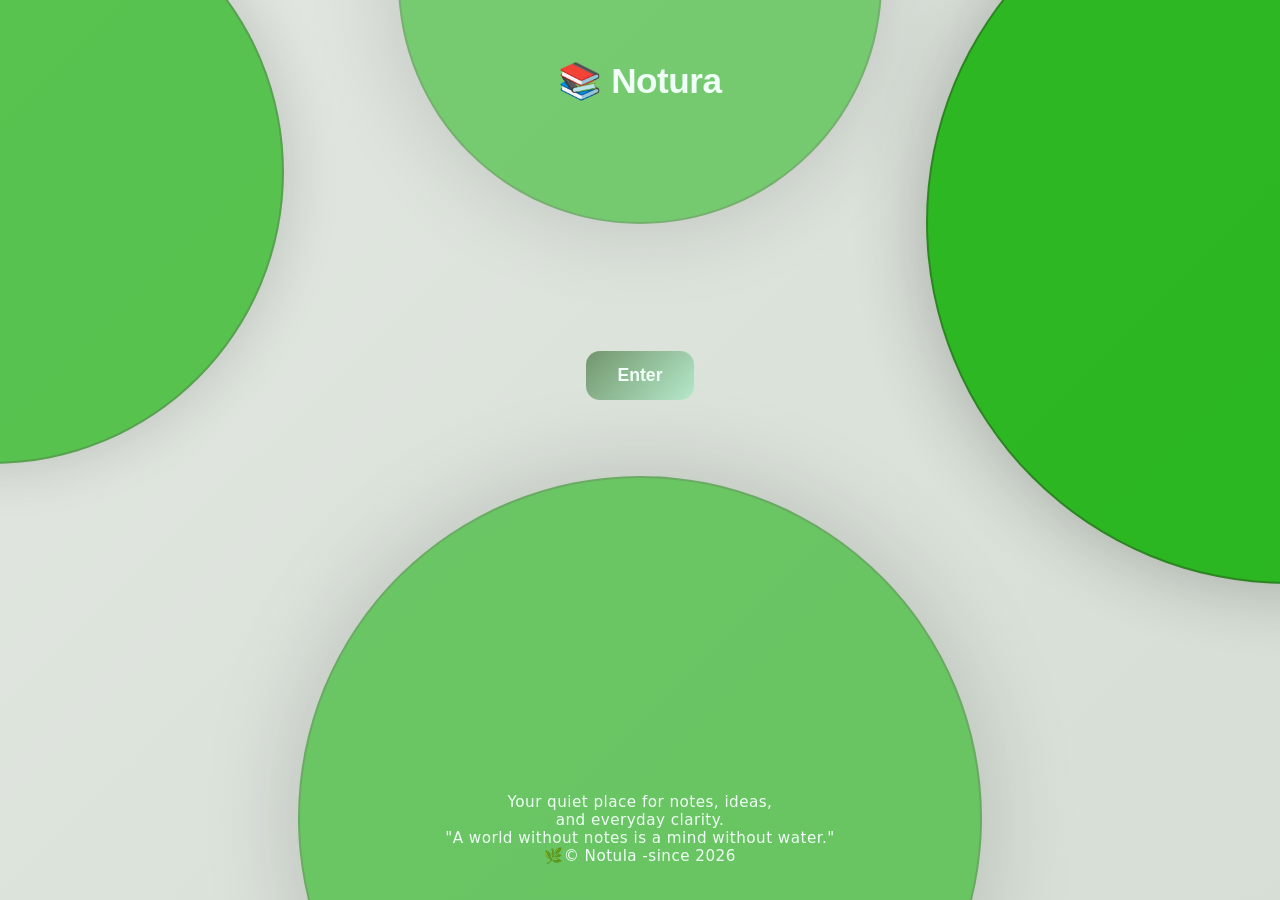
==== index.html @ f423e6d7 "Fix HTML encoding issues in index.html" ====
<!DOCTYPE html>
<html lang="ja">
<head>
    <meta charset="UTF-8">
    <link rel="apple-touch-icon" sizes="180x180" href="notura-icon.png">
    <meta name="apple-mobile-web-app-capable" content="yes">
    <meta name="mobile-web-app-capable" content="yes">
    <meta name="apple-mobile-web-app-status-bar-style" content="black">
    <meta name="theme-color" content="#4a4a4a">
    <meta name="viewport" content="width=device-width, initial-scale=1.0">
    <title>気になった本メモ</title>
    <link rel="stylesheet" href="style.css">
    <link rel="manifest" href="manifest.json">
</head>
<body>

    <!-- 背景バブル（均等配置） -->
    <div class="bg-bubble b1"></div>
    <div class="bg-bubble b2"></div>
    <div class="bg-bubble b3"></div>
    <div class="bg-bubble b4"></div>
    <div class="bg-bubble b5"></div>
    <div class="bg-bubble b6"></div>
    <div class="bg-bubble b7"></div>

    <div class="top-circle"></div>
    <div class="left-circle"></div>
    <div class="right-circle"></div>
    <div class="bottom-circle"></div>

    <h2 class="notura-logo">📚 Notura</h2>


    <button id="enterBtn" class="enter-button">Enter</button>

    <footer class="app-footer">
        <p class="notura-tagline">
         Your quiet place for notes, ideas, <br>and everyday clarity. <br>"A world without notes is a mind without water."
       <br> 🌿© Notula -since 2026
    </p>
    </footer>

<script src="index.js"></script>

<script>
if ("serviceWorker" in navigator) {
    navigator.serviceWorker.register("service-worker.js")
    .then(() => console.log("Service Worker registered"));
}
</script>

</body>
</html>
---- style.css ----
@charset "utf-8";

/* ============================
   1. Body：深い緑の静けさ
   ============================ */
body {
    margin: 0;
    min-height: 100vh;
    position: relative;
    overflow: hidden;

    background: linear-gradient(
        135deg,
        #e1e7e0,   /* 少し濃い緑 */
        #d6ded5    /* 深緑 */
    );

    display: flex;
    flex-direction: column;
    align-items: center;

    font-family: system-ui, -apple-system, BlinkMacSystemFont, "Segoe UI", sans-serif;
}


/* ============================
   2. シャボン玉（緑のまま）
   ============================ */
@keyframes bubble-rise {
    0% { transform: translateY(80px) scale(0.7); opacity: 0; }
    20% { opacity: 0.9; }
    100% { transform: translateY(-120px) scale(1.1); opacity: 0; }
}

.bg-bubble {
    display: none;
    position: fixed;
    border-radius: 50%;
    border: 1px solid #0eaf03;
    background: radial-gradient(
        circle at 30% 30%,
        #007a45,
        #0eaf03,
        #0eaf03
    );
    opacity: 0.9;
    pointer-events: none;
    z-index: -1;
    animation: bubble-rise 10s ease-in-out infinite;
}

.b1 { width: 180px; height: 180px; left: 8%;  bottom: -60px; animation-duration: 9s; }
.b2 { width: 140px; height: 140px; left: 30%; bottom: -80px; animation-duration: 11s; }
.b3 { width: 100px; height: 100px; left: 55%; bottom: -70px; animation-duration: 8s; }
.b4 { width: 160px; height: 160px; left: 70%; bottom: -90px; animation-duration: 13s; }
.b5 { width: 120px; height: 120px; left: 85%; bottom: -65px; animation-duration: 10s; }
.b6 { width: 90px;  height: 90px;  left: 40%; bottom: -100px; animation-duration: 12s; }
.b7 { width: 200px; height: 200px; left: 15%; bottom: -110px; animation-duration: 14s; }

/* ============================
   右側の円：大（黄金比の「大」）
   ============================ */
.right-circle {
    position: fixed;
    top: -140px;
    right: -370px;
    width: 720px;
    height: 720px;
    border-radius: 50%;
    z-index: -1;

    background: #0eaf03;
    border: 2px solid rgba(16, 11, 1, 0.35);
    opacity: 0.85;
    box-shadow: 0 0 80px rgba(0, 0, 0, 0.30);
}


/* ============================
   上部の円：小（黄金比の「小」）
   ============================ */
.top-circle {
    position: fixed;
    top: -260px;               /* ← 黄金比のズレ */
    left: 50%;
    transform: translateX(-50%);
    width: 480px;              /* ← 黄金比の小 */
    height: 480px;
    border-radius: 50%;
    z-index: -1;

    background: #0eaf03;
    border: 2px solid rgba(16, 11, 1, 0.30);
    opacity: 0.50;             /* ← 最奥なので薄め */
    box-shadow: 0 0 90px rgba(0, 0, 0, 0.30);
}


/* ============================
   左側の円：小中間（黄金比の「中」寄り）
   ============================ */
.left-circle {
    position: fixed;
    top: -120px;               /* ← 少し上げて非対称性UP */
    left: -300px;
    width: 580px;              /* ← 黄金比の中間 */
    height: 580px;             /* ← 縦横比を揃えると美しい */
    border-radius: 50%;
    z-index: -1;

    background: #0eaf03;
    border: 2px solid rgba(16, 11, 1, 0.30);
    opacity: 0.65;             /* ← 中間レイヤー */
    box-shadow: 0 0 60px rgba(0, 0, 0, 0.25);
}


/* ============================
   下部の円：中（黄金比の「中」）
   ============================ */
.bottom-circle {
    position: fixed;
    bottom: -260px;            /* ← 上との対称を黄金比に寄せる */
    left: 50%;
    transform: translateX(-50%);
    width: 680px;              /* ← 黄金比の中 */
    height: 680px;
    border-radius: 50%;
    z-index: -1;

    background: #0eaf03;
    border: 2px solid rgba(16, 11, 1, 0.30);
    opacity: 0.55;             /* ← 影としての役割 */
    box-shadow: 0 0 100px rgba(0, 0, 0, 0.30);
}


/* ============================
   3. ロゴ：ほぼ白ミント（緑にもブラウンにも合う）
   ============================ */
.notura-logo {
    font-family: -apple-system, BlinkMacSystemFont, "SF Pro Display", "Helvetica Neue", sans-serif;
    font-weight: 600;
    font-size: 2.2em;
    letter-spacing: -0.5px;
    color: #F0FFF7;   /* 緑背景 × ブラウン円に最適 */
    margin-top: 60px;
    text-align: center;
}


/* ============================
   4. タグライン：紙色（緑 × ブラウンの中間）
   ============================ */
.notura-tagline {
    margin-top: 14px;
    font-size: 0.95em;
    color: #f0fff7;   /* ライトベージュ（紙色） */
    letter-spacing: 0.03em;
    text-align: center;
    opacity: 1.0;
}


/* ============================
   5. Enter ボタン：ミント（視認性と清潔感）
   ============================ */
.enter-button {
    margin-top: 220px; 
    padding: 14px 32px;
    font-size: 1.1em;
    font-weight: 600;
    color: #f0fff7;

    background: linear-gradient(
        135deg,
        rgba(27, 84, 17, 0.55),
        rgba(140, 240, 190, 0.45)
    );

    border: none;
    border-radius: 14px;
    cursor: pointer;

    backdrop-filter: saturate(180%) blur(10px);
    -webkit-backdrop-filter: saturate(180%) blur(10px);

    transition: transform 0.2s ease, opacity 0.2s ease;
}

.enter-button:hover {
    transform: translateY(-2px);
    opacity: 0.9;
}


/* ============================
   6. Footer：紙色 × ブラウン
   ============================ */
.app-footer {
    margin-top: auto;
    text-align: center;
    padding: 20px 0;
    color: #ffffff;
}
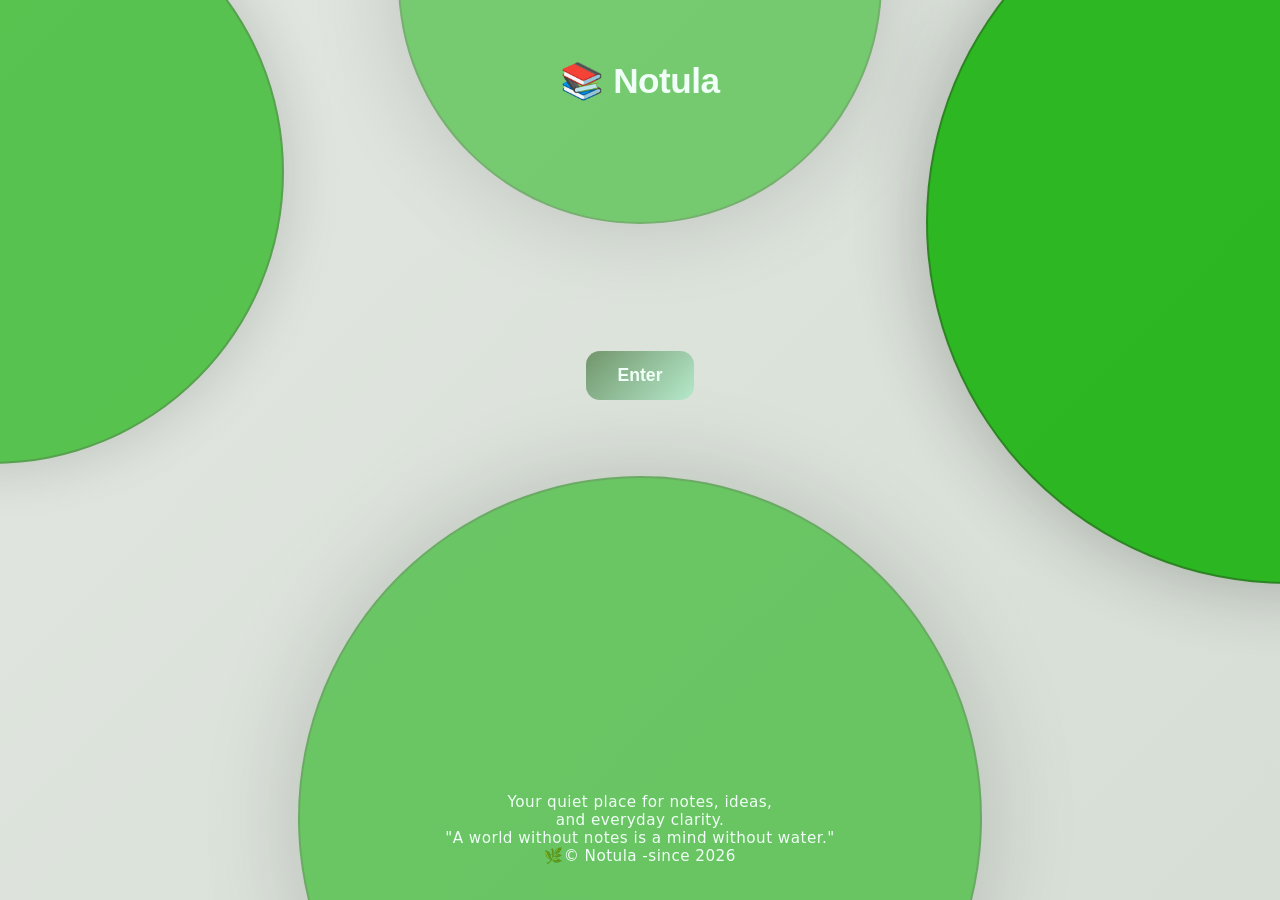
==== commit 10c00326: "Fix HTML formatting and structure" ====
--- a/index.html
+++ b/index.html
@@ -2,7 +2,7 @@
 <html lang="ja">
 <head>
     <meta charset="UTF-8">
-    <link rel="apple-touch-icon" sizes="180x180" href="notura-icon.png">
+    <link rel="apple-touch-icon" sizes="180x180" href="new-notula-icon2.png">
     <meta name="apple-mobile-web-app-capable" content="yes">
     <meta name="mobile-web-app-capable" content="yes">
     <meta name="apple-mobile-web-app-status-bar-style" content="black">
@@ -28,7 +28,7 @@
     <div class="right-circle"></div>
     <div class="bottom-circle"></div>
 
-    <h2 class="notura-logo">📚 Notura</h2>
+    <h2 class="notura-logo">📚 Notula</h2>
 
 
     <button id="enterBtn" class="enter-button">Enter</button>
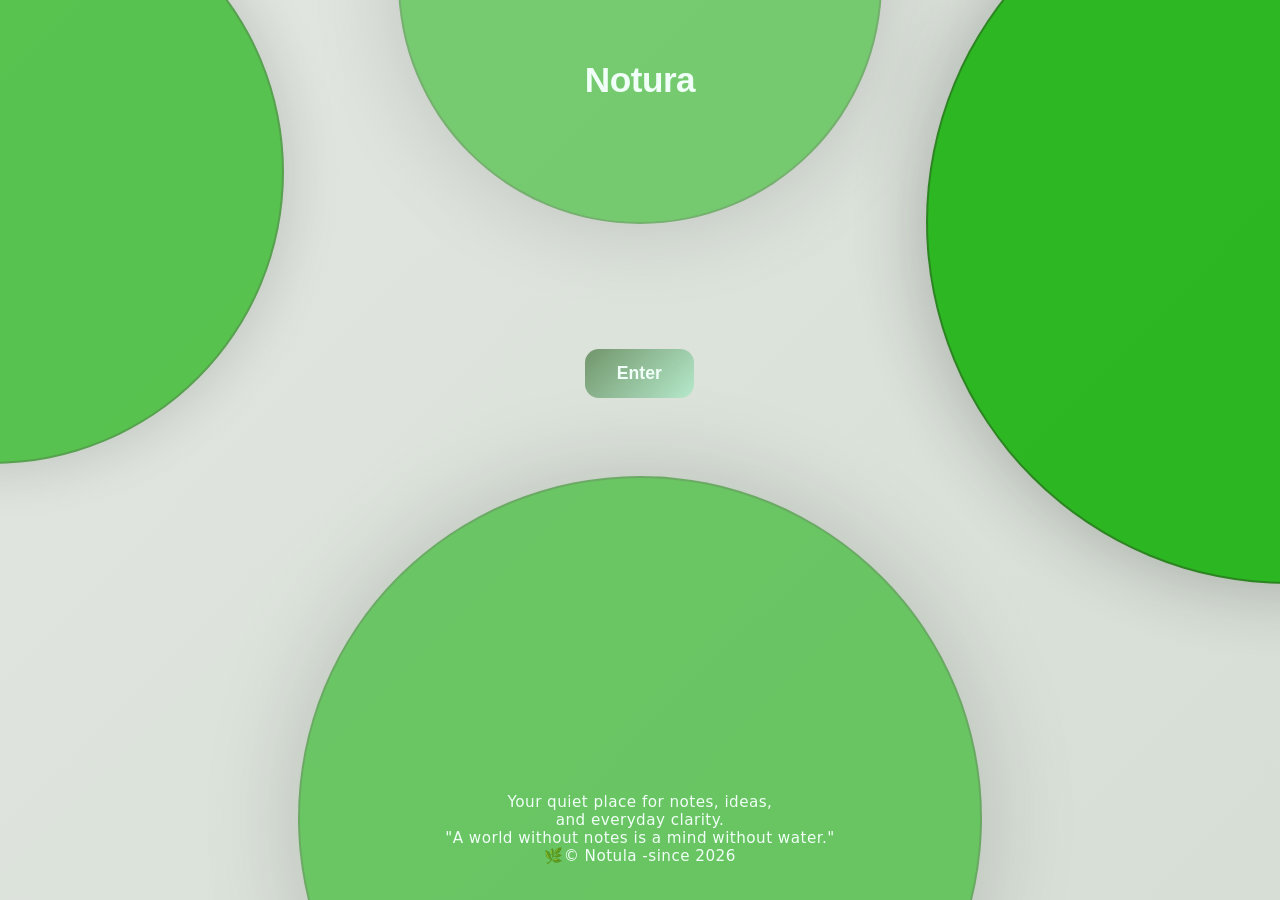
==== commit 21465e29: "Refactor HTML structure with center wrapper Updated the structure of the HTML document by adding a c" ====
--- a/index.html
+++ b/index.html
@@ -2,7 +2,7 @@
 <html lang="ja">
 <head>
     <meta charset="UTF-8">
-    <link rel="apple-touch-icon" sizes="180x180" href="new-notula-icon2.png">
+    <link rel="apple-touch-icon" sizes="180x180" href="new-notula-icon3.png">
     <meta name="apple-mobile-web-app-capable" content="yes">
     <meta name="mobile-web-app-capable" content="yes">
     <meta name="apple-mobile-web-app-status-bar-style" content="black">
@@ -28,10 +28,11 @@
     <div class="right-circle"></div>
     <div class="bottom-circle"></div>
 
-    <h2 class="notura-logo">📚 Notula</h2>
+    <div class="center-wrapper">
+        <h2 class="notura-logo"> Notura</h2>
+        <button id="enterBtn" class="enter-button">Enter</button>
+    </div>
 
-
-    <button id="enterBtn" class="enter-button">Enter</button>
 
     <footer class="app-footer">
         <p class="notura-tagline">
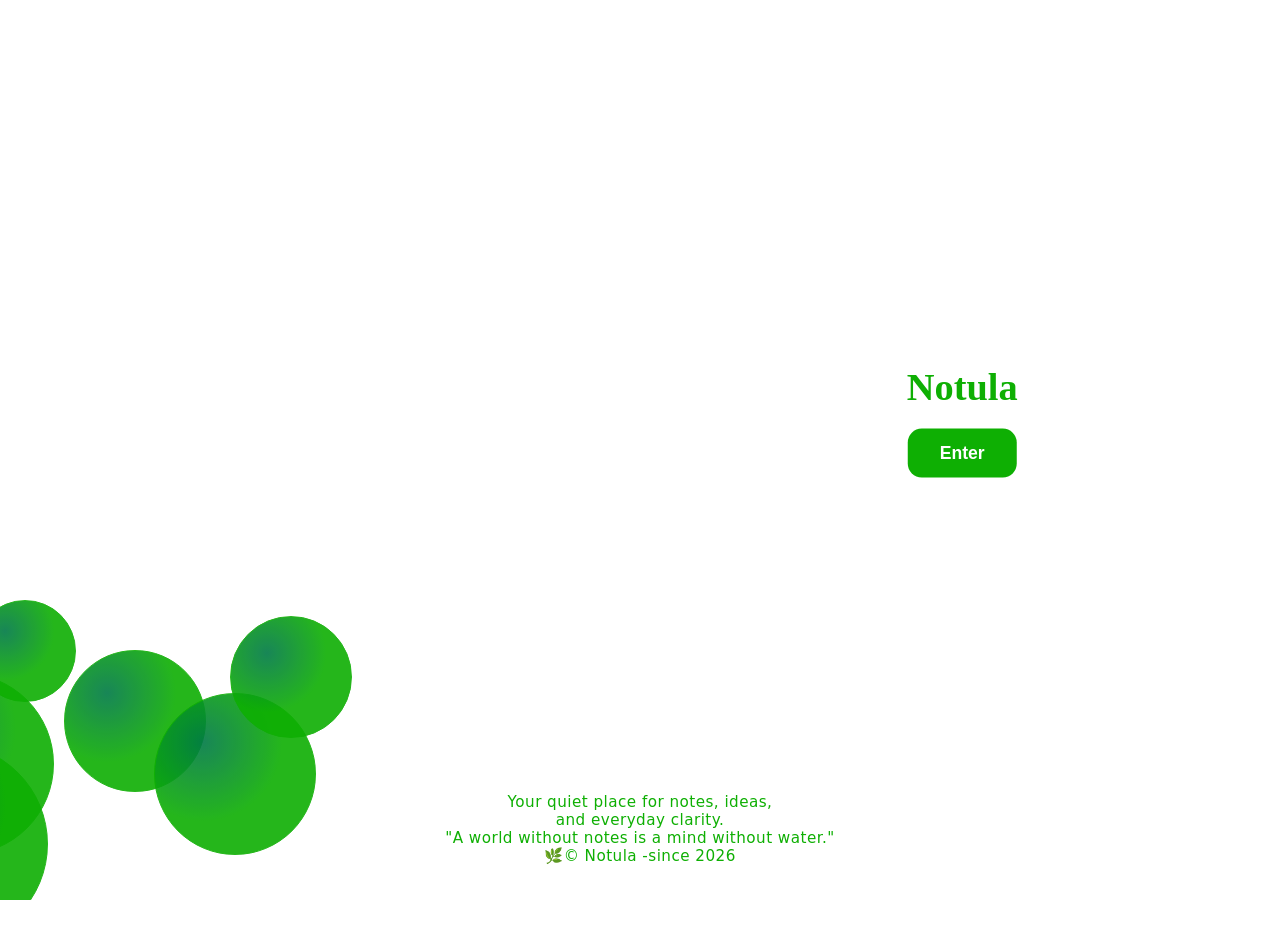
==== commit 358ebc41: "Fix HTML encoding issues in index.html" ====
--- a/index.html
+++ b/index.html
@@ -29,7 +29,7 @@
     <div class="bottom-circle"></div>
 
     <div class="center-wrapper">
-        <h2 class="notura-logo"> Notura</h2>
+        <h2 class="notura-logo"> Notula</h2>
         <button id="enterBtn" class="enter-button">Enter</button>
     </div>
 
--- a/style.css
+++ b/style.css
@@ -1,20 +1,20 @@
 @charset "utf-8";
 
+html, body {
+    overflow: hidden;
+    height: 100%;
+}
+
 /* ============================
-   1. Body：深い緑の静けさ
-   ============================ */
+   1. Body：Apple白背景
+=========================== */
 body {
     margin: 0;
     min-height: 100vh;
     position: relative;
     overflow: hidden;
 
-    background: linear-gradient(
-        135deg,
-        #e1e7e0,   /* 少し濃い緑 */
-        #d6ded5    /* 深緑 */
-    );
-
+    background: #ffffff; /* ← Apple白 */
     display: flex;
     flex-direction: column;
     align-items: center;
@@ -24,17 +24,10 @@
 
 
 /* ============================
-   2. シャボン玉（緑のまま）
-   ============================ */
-@keyframes bubble-rise {
-    0% { transform: translateY(80px) scale(0.7); opacity: 0; }
-    20% { opacity: 0.9; }
-    100% { transform: translateY(-120px) scale(1.1); opacity: 0; }
-}
-
+   2. バブル背景：左下に集約
+=========================== */
 .bg-bubble {
-    display: none;
-    position: fixed;
+    position: absolute;
     border-radius: 50%;
     border: 1px solid #0eaf03;
     background: radial-gradient(
@@ -46,145 +39,53 @@
     opacity: 0.9;
     pointer-events: none;
     z-index: -1;
-    animation: bubble-rise 10s ease-in-out infinite;
-}
-
-.b1 { width: 180px; height: 180px; left: 8%;  bottom: -60px; animation-duration: 9s; }
-.b2 { width: 140px; height: 140px; left: 30%; bottom: -80px; animation-duration: 11s; }
-.b3 { width: 100px; height: 100px; left: 55%; bottom: -70px; animation-duration: 8s; }
-.b4 { width: 160px; height: 160px; left: 70%; bottom: -90px; animation-duration: 13s; }
-.b5 { width: 120px; height: 120px; left: 85%; bottom: -65px; animation-duration: 10s; }
-.b6 { width: 90px;  height: 90px;  left: 40%; bottom: -100px; animation-duration: 12s; }
-.b7 { width: 200px; height: 200px; left: 15%; bottom: -110px; animation-duration: 14s; }
-
-/* ============================
-   右側の円：大（黄金比の「大」）
-   ============================ */
-.right-circle {
-    position: fixed;
-    top: -140px;
-    right: -370px;
-    width: 720px;
-    height: 720px;
-    border-radius: 50%;
-    z-index: -1;
-
-    background: #0eaf03;
-    border: 2px solid rgba(16, 11, 1, 0.35);
-    opacity: 0.85;
-    box-shadow: 0 0 80px rgba(0, 0, 0, 0.30);
-}
-
-
-/* ============================
-   上部の円：小（黄金比の「小」）
-   ============================ */
-.top-circle {
-    position: fixed;
-    top: -260px;               /* ← 黄金比のズレ */
-    left: 50%;
-    transform: translateX(-50%);
-    width: 480px;              /* ← 黄金比の小 */
-    height: 480px;
-    border-radius: 50%;
-    z-index: -1;
-
-    background: #0eaf03;
-    border: 2px solid rgba(16, 11, 1, 0.30);
-    opacity: 0.50;             /* ← 最奥なので薄め */
-    box-shadow: 0 0 90px rgba(0, 0, 0, 0.30);
-}
-
-
-/* ============================
-   左側の円：小中間（黄金比の「中」寄り）
-   ============================ */
-.left-circle {
-    position: fixed;
-    top: -120px;               /* ← 少し上げて非対称性UP */
-    left: -300px;
-    width: 580px;              /* ← 黄金比の中間 */
-    height: 580px;             /* ← 縦横比を揃えると美しい */
-    border-radius: 50%;
-    z-index: -1;
-
-    background: #0eaf03;
-    border: 2px solid rgba(16, 11, 1, 0.30);
-    opacity: 0.65;             /* ← 中間レイヤー */
-    box-shadow: 0 0 60px rgba(0, 0, 0, 0.25);
-}
-
-
-/* ============================
-   下部の円：中（黄金比の「中」）
-   ============================ */
+}
+
+/* 左下に集約（位置を再定義） */
+.b1 { width: 180px; height: 180px; left: -10%; bottom: 5%; }
+.b2 { width: 140px; height: 140px; left: 5%;  bottom: 12%; }
+.b3 { width: 100px; height: 100px; left: -2%; bottom: 22%; }
+.b4 { width: 160px; height: 160px; left: 12%; bottom: 5%; }
+.b5 { width: 120px; height: 120px; left: 18%; bottom: 18%; }
+.b6 { width: 90px;  height: 90px;  left: -10%; bottom: 30%; }
+.b7 { width: 200px; height: 200px; left: -12%; bottom: -5%; }
+
+/* 円背景は非表示 */
+.top-circle,
+.left-circle,
+.right-circle,
 .bottom-circle {
-    position: fixed;
-    bottom: -260px;            /* ← 上との対称を黄金比に寄せる */
-    left: 50%;
-    transform: translateX(-50%);
-    width: 680px;              /* ← 黄金比の中 */
-    height: 680px;
-    border-radius: 50%;
-    z-index: -1;
-
-    background: #0eaf03;
-    border: 2px solid rgba(16, 11, 1, 0.30);
-    opacity: 0.55;             /* ← 影としての役割 */
-    box-shadow: 0 0 100px rgba(0, 0, 0, 0.30);
-}
-
-
-/* ============================
-   3. ロゴ：ほぼ白ミント（緑にもブラウンにも合う）
-   ============================ */
+    display: none;
+}
+
+.center-wrapper {
+    position: absolute;
+    top: 45%;
+    left: 75%;
+    transform: translate(-48%, -50%); /* ← 完全中央 */
+    display: flex;
+    flex-direction: column;
+    align-items: center; /* ロゴとボタンを中央揃え */
+}
+
+
 .notura-logo {
-    font-family: -apple-system, BlinkMacSystemFont, "SF Pro Display", "Helvetica Neue", sans-serif;
+    font-family: -apple-system, BlinkMacSystemFont, "SF Pro Display";
     font-weight: 600;
-    font-size: 2.2em;
-    letter-spacing: -0.5px;
-    color: #F0FFF7;   /* 緑背景 × ブラウン円に最適 */
-    margin-top: 60px;
-    text-align: center;
-}
-
-
-/* ============================
-   4. タグライン：紙色（緑 × ブラウンの中間）
-   ============================ */
-.notura-tagline {
-    margin-top: 14px;
-    font-size: 0.95em;
-    color: #f0fff7;   /* ライトベージュ（紙色） */
-    letter-spacing: 0.03em;
-    text-align: center;
-    opacity: 1.0;
-}
-
-
-/* ============================
-   5. Enter ボタン：ミント（視認性と清潔感）
-   ============================ */
+    font-size: 2.4em;
+    color: #0eaf03;
+    margin-bottom: 20px;
+}
+
 .enter-button {
-    margin-top: 220px; 
     padding: 14px 32px;
     font-size: 1.1em;
     font-weight: 600;
-    color: #f0fff7;
-
-    background: linear-gradient(
-        135deg,
-        rgba(27, 84, 17, 0.55),
-        rgba(140, 240, 190, 0.45)
-    );
-
+    color: #ffffff;
+    background: #0eaf03;
     border: none;
     border-radius: 14px;
     cursor: pointer;
-
-    backdrop-filter: saturate(180%) blur(10px);
-    -webkit-backdrop-filter: saturate(180%) blur(10px);
-
     transition: transform 0.2s ease, opacity 0.2s ease;
 }
 
@@ -195,13 +96,112 @@
 
 
 /* ============================
-   6. Footer：紙色 × ブラウン
-   ============================ */
+   5. Footer：そのまま維持
+=========================== */
 .app-footer {
     margin-top: auto;
     text-align: center;
     padding: 20px 0;
-    color: #ffffff;
-}
-
-
+    color: #0eaf03; /* ← 白背景に合わせて緑に変更 */
+}
+
+.notura-tagline {
+    font-size: 0.95em;
+    letter-spacing: 0.03em;
+    opacity: 1.0;
+}
+
+@media (max-width: 768px) {
+
+    /* ロゴ＋ボタンの中央配置を少し上へ */
+    .center-wrapper {
+        top: 45%;                 /* ← スマホは少し上に */
+        transform: translate(-50%, -45%);
+    }
+
+    /* ロゴサイズ調整 */
+    .notura-logo-text {
+        font-size: 1.8rem;
+    }
+
+    /* ボタンサイズ調整 */
+    .enter-button {
+        padding: 12px 28px;
+        font-size: 1em;
+        margin-top: 18px;
+    }
+
+    /* バブル縮小 */
+    .bg-bubble { opacity: 0.85; }
+    .b1 { width: 140px; height: 140px; }
+    .b2 { width: 110px; height: 110px; }
+    .b3 { width: 80px;  height: 80px; }
+    .b4 { width: 120px; height: 120px; }
+    .b5 { width: 100px; height: 100px; }
+    .b6 { width: 70px;  height: 70px; }
+    .b7 { width: 160px; height: 160px; }
+
+    /* フッター調整 */
+    .notura-tagline {
+        font-size: 0.85em;
+        line-height: 1.4;
+        padding: 0 20px;
+    }
+}
+
+@media (min-width: 768px) and (max-width: 1024px) and (orientation: portrait) {
+
+    .center-wrapper {
+        top: 50%;                 /* ← 縦向きは中央でOK */
+        transform: translate(-50%, -50%);
+    }
+
+    .notura-logo-text {
+        font-size: 2.2rem;
+    }
+
+    .enter-button {
+        padding: 14px 32px;
+        font-size: 1.05em;
+        margin-top: 20px;
+    }
+
+    .b1 { width: 160px; height: 160px; }
+    .b2 { width: 130px; height: 130px; }
+    .b3 { width: 100px; height: 100px; }
+    .b4 { width: 150px; height: 150px; }
+    .b5 { width: 120px; height: 120px; }
+    .b6 { width: 90px;  height: 90px; }
+    .b7 { width: 180px; height: 180px; }
+
+    .app-footer { padding: 30px 0; }
+}
+
+@media (min-width: 768px) and (max-width: 1024px) and (orientation: landscape) {
+
+    .center-wrapper {
+        top: 40%;                 /* ← 横向きは少し上へ */
+        transform: translate(-50%, -40%);
+    }
+
+    .notura-logo-text {
+        font-size: 2rem;
+    }
+
+    .enter-button {
+        padding: 14px 32px;
+        font-size: 1.05em;
+        margin-top: 18px;
+    }
+
+    /* バブルは縦が狭いので少し縮小 */
+    .b1 { width: 140px; height: 140px; }
+    .b2 { width: 120px; height: 120px; }
+    .b3 { width: 90px;  height: 90px; }
+    .b4 { width: 130px; height: 130px; }
+    .b5 { width: 110px; height: 110px; }
+    .b6 { width: 80px;  height: 80px; }
+    .b7 { width: 150px; height: 150px; }
+}
+
+
